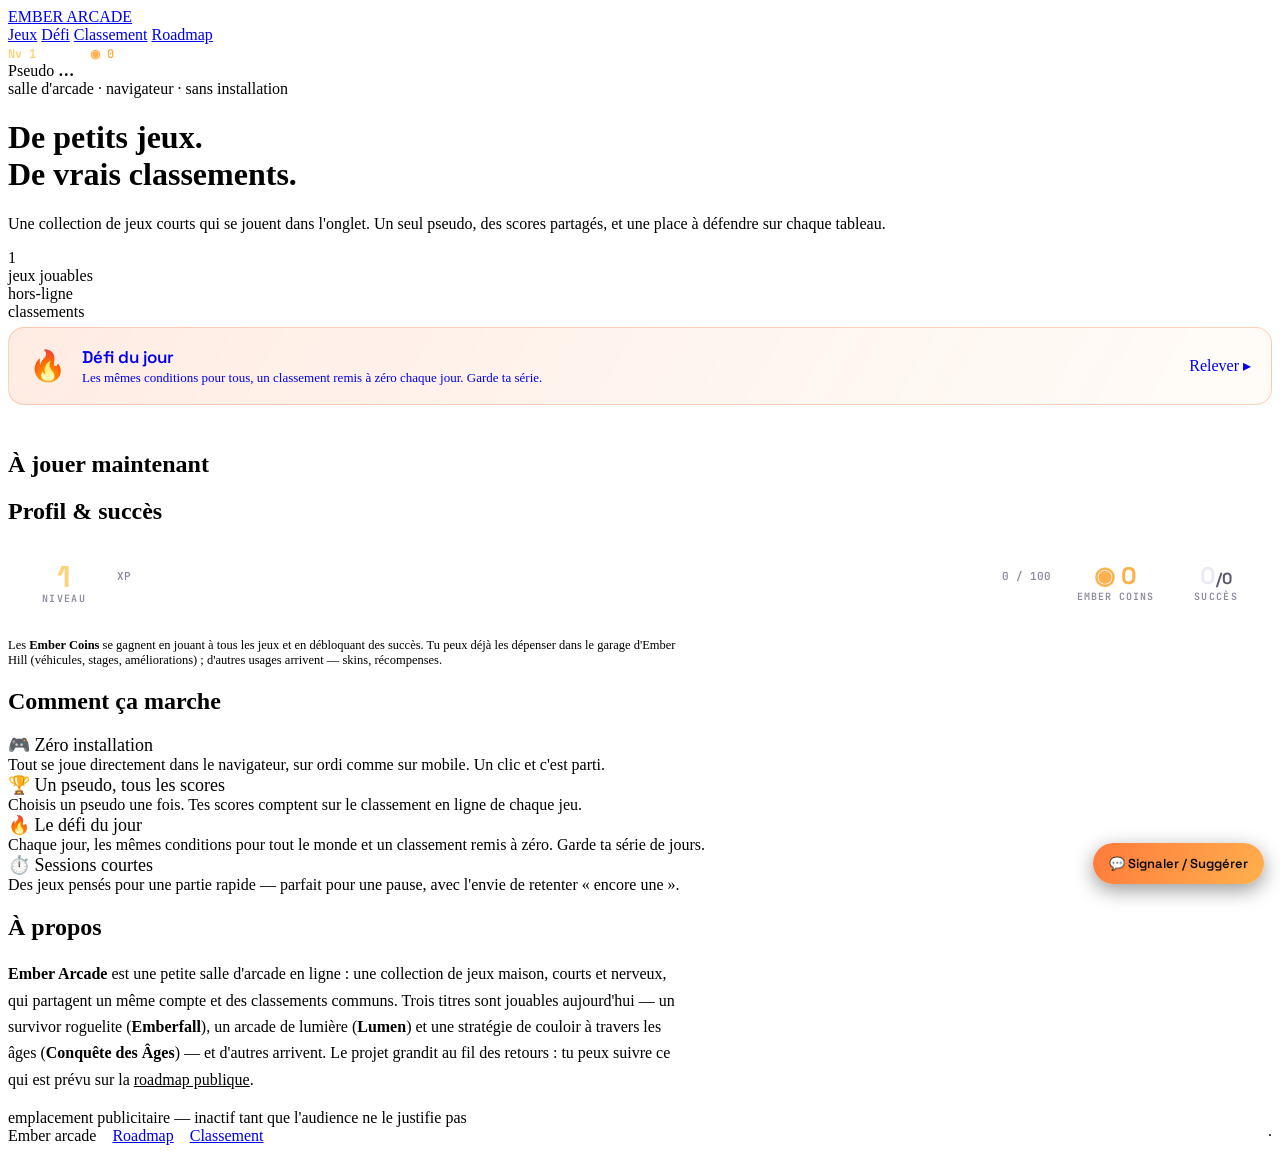
==== public/index.html @ f9b63735 "Optimisations : factorisation SDK, perf livraison, dedup, consolidation SQL Réutilisation (dedup) - " ====
<!DOCTYPE html>
<html lang="fr">
<head>
<meta charset="utf-8">
<meta name="viewport" content="width=device-width, initial-scale=1">
<title>Ember Arcade — petits jeux, gros scores</title>
<link rel="preconnect" href="https://fonts.googleapis.com">
<link rel="preconnect" href="https://fonts.gstatic.com" crossorigin>
<link href="https://fonts.googleapis.com/css2?family=Space+Grotesk:wght@500;600;700&family=Inter:wght@400;500&family=JetBrains+Mono:wght@400;500&display=swap" rel="stylesheet">
<link rel="stylesheet" href="/styles.css">
</head>
<body>
<nav class="nav"><div class="wrap row">
  <a class="brand" href="/"><span class="dot"></span><span id="brand">EMBER ARCADE</span></a>
  <div class="navlinks">
    <a href="/" class="on">Jeux</a>
    <a href="/daily.html">Défi</a>
    <a href="/leaderboard.html">Classement</a>
    <a href="/roadmap.html">Roadmap</a>
  </div>
  <a class="chip" href="#profil" id="profilChip" title="Ton profil & tes succès" style="text-decoration:none">
    <span style="font:700 12px 'JetBrains Mono',monospace;color:#ffd27a">Nv&nbsp;<b id="navLvl">1</b></span>
    <span style="width:46px;height:6px;border-radius:3px;background:rgba(255,255,255,.13);overflow:hidden;display:inline-block"><span id="navXp" style="display:block;height:100%;width:0;background:linear-gradient(90deg,#9fe8ff,#7ad7ff)"></span></span>
    <span style="font:700 12px 'JetBrains Mono',monospace;color:#ffb04d">◉&nbsp;<b id="navCoins">0</b></span>
  </a>
  <div class="chip" id="userChip" title="Changer de pseudo">
    <span class="av"></span><span>Pseudo</span> <b id="uname">…</b>
  </div>
</div></nav>

<header class="hero"><div class="scan"></div><div class="wrap">
  <div class="eyebrow">salle d'arcade · navigateur · sans installation</div>
  <h1>De petits jeux.<br>De <span class="em">vrais</span> classements.</h1>
  <p>Une collection de jeux courts qui se jouent dans l'onglet. Un seul pseudo, des scores partagés, et une place à défendre sur chaque tableau.</p>
  <div class="stats">
    <div class="s"><div class="n mono" id="stGames">1</div><div class="l">jeux jouables</div></div>
    <div class="s"><div class="n mono" id="stStatus">hors-ligne</div><div class="l">classements</div></div>
  </div>
</div></header>

<main class="wrap">
  <a href="/daily.html" style="display:flex;align-items:center;gap:16px;text-decoration:none;margin:6px 0 8px;
     background:linear-gradient(120deg,rgba(255,122,60,.14),rgba(255,176,77,.04));border:1px solid rgba(255,122,60,.32);
     border-radius:16px;padding:18px 20px">
    <span style="font-size:30px">🔥</span>
    <span style="flex:1">
      <span style="display:block;font-family:'Space Grotesk',sans-serif;font-weight:600;font-size:17px;color:var(--text)">Défi du jour</span>
      <span style="color:var(--muted);font-size:13px">Les mêmes conditions pour tous, un classement remis à zéro chaque jour. Garde ta série.</span>
    </span>
    <span class="play">Relever ▸</span>
  </a>

  <section class="sec" style="padding-top:18px">
    <div class="sechead"><h2>À jouer maintenant</h2><span class="c" id="gcount"></span><span class="line"></span></div>
    <div class="grid" id="grid"></div>
  </section>

  <section class="sec" id="profil">
    <div class="sechead"><h2>Profil &amp; succès</h2><span class="line"></span></div>
    <div style="display:flex;gap:16px;flex-wrap:wrap;align-items:center;background:rgba(255,255,255,.03);border:1px solid rgba(255,255,255,.08);border-radius:16px;padding:16px 18px;margin-bottom:16px">
      <div style="text-align:center;min-width:74px">
        <div style="font:700 30px 'Space Grotesk',sans-serif;color:#ffd27a;line-height:1" id="pLvl">1</div>
        <div style="font:600 10px 'JetBrains Mono',monospace;letter-spacing:.14em;color:#8d8aa0;text-transform:uppercase">Niveau</div>
      </div>
      <div style="flex:1;min-width:200px">
        <div style="display:flex;justify-content:space-between;font:600 11px 'JetBrains Mono',monospace;color:#8d8aa0;margin-bottom:5px"><span>XP</span><span id="pXp">0 / 100</span></div>
        <div style="height:9px;border-radius:5px;background:rgba(255,255,255,.1);overflow:hidden"><span id="pXpBar" style="display:block;height:100%;width:0;background:linear-gradient(90deg,#9fe8ff,#7ad7ff);transition:width .5s"></span></div>
      </div>
      <div style="text-align:center;min-width:96px">
        <div style="font:700 24px 'Space Grotesk',sans-serif;color:#ffb04d;line-height:1.1">◉&nbsp;<span id="pCoins">0</span></div>
        <div style="font:600 10px 'JetBrains Mono',monospace;letter-spacing:.1em;color:#8d8aa0;text-transform:uppercase">Ember Coins</div>
      </div>
      <div style="text-align:center;min-width:74px">
        <div style="font:700 24px 'Space Grotesk',sans-serif;color:#ece9f5;line-height:1.1"><span id="pAch">0</span><span style="color:#5b5870;font-size:16px">/<span id="pAchTot">0</span></span></div>
        <div style="font:600 10px 'JetBrains Mono',monospace;letter-spacing:.14em;color:#8d8aa0;text-transform:uppercase">Succès</div>
      </div>
    </div>
    <div class="grid" id="achGrid" style="grid-template-columns:repeat(auto-fit,minmax(230px,1fr))"></div>
    <p style="color:var(--muted);font-size:12.5px;margin-top:14px;max-width:680px">Les <b style="color:var(--text)">Ember Coins</b> se gagnent en jouant à tous les jeux et en débloquant des succès. Tu peux déjà les dépenser dans le garage d'Ember Hill (véhicules, stages, améliorations) ; d'autres usages arrivent — skins, récompenses.</p>
  </section>

  <section class="sec">
    <div class="sechead"><h2>Comment ça marche</h2><span class="line"></span></div>
    <div class="grid" style="grid-template-columns:repeat(auto-fit,minmax(220px,1fr))">
      <div class="cart"><div class="body"><div class="ttl" style="font-size:18px">🎮 Zéro installation</div>
        <div class="tag">Tout se joue directement dans le navigateur, sur ordi comme sur mobile. Un clic et c'est parti.</div></div></div>
      <div class="cart"><div class="body"><div class="ttl" style="font-size:18px">🏆 Un pseudo, tous les scores</div>
        <div class="tag">Choisis un pseudo une fois. Tes scores comptent sur le classement en ligne de chaque jeu.</div></div></div>
      <div class="cart"><div class="body"><div class="ttl" style="font-size:18px">🔥 Le défi du jour</div>
        <div class="tag">Chaque jour, les mêmes conditions pour tout le monde et un classement remis à zéro. Garde ta série de jours.</div></div></div>
      <div class="cart"><div class="body"><div class="ttl" style="font-size:18px">⏱️ Sessions courtes</div>
        <div class="tag">Des jeux pensés pour une partie rapide — parfait pour une pause, avec l'envie de retenter « encore une ».</div></div></div>
    </div>
  </section>

  <section class="sec">
    <div class="sechead"><h2>À propos</h2><span class="line"></span></div>
    <p style="color:var(--muted);max-width:680px;line-height:1.65">
      <b style="color:var(--text)">Ember Arcade</b> est une petite salle d'arcade en ligne : une collection de jeux maison, courts et nerveux, qui partagent un même compte et des classements communs. Trois titres sont jouables aujourd'hui — un survivor roguelite (<b style="color:var(--text)">Emberfall</b>), un arcade de lumière (<b style="color:var(--text)">Lumen</b>) et une stratégie de couloir à travers les âges (<b style="color:var(--text)">Conquête des Âges</b>) — et d'autres arrivent. Le projet grandit au fil des retours : tu peux suivre ce qui est prévu sur la <a href="/roadmap.html" style="color:var(--ember)">roadmap publique</a>.
    </p>
  </section>

  <div class="adslot">emplacement publicitaire — inactif tant que l'audience ne le justifie pas</div>
</main>

<footer class="foot"><div class="wrap" style="display:flex;gap:16px;flex-wrap:wrap;width:100%">
  <span id="footName">Ember Arcade</span>
  <a href="/roadmap.html">Roadmap</a>
  <a href="/leaderboard.html">Classement</a>
  <span style="margin-left:auto" id="netState" class="mono">·</span>
</div></footer>

<script src="/config.js"></script>
<script src="/sdk.js"></script>
<script>
// Catalogue de repli (fonctionne même hors-ligne / sans Supabase).
const FALLBACK_GAMES = [
  { id:'emberfall', title:'Emberfall', tagline:'Tiens face à la nuit. Survivor roguelite.', enabled:true, sort:0 },
  { id:'lumen', title:'Lumen', tagline:'Guide la lumière, enchaîne les braises. Arcade nerveux.', enabled:true, sort:1 },
  { id:'ageofwar', title:'Conquête des Âges', tagline:'De la préhistoire au futur. Stratégie de couloir.', enabled:true, sort:2 },
  { id:'emberhill', title:'Ember Hill', tagline:'Grimpe sans fin, garde l\'équilibre, ne tombe pas en panne.', enabled:true, sort:3 }
];
const SOON = [];

// Infos d'affichage par jeu (genre + description + format), utilisées par les fiches.
const GAME_INFO = {
  emberfall:{ genre:'Survivor roguelite', meta:'Action · Solo · parties ~5–15 min', life:'~3–4 h pour tout débloquer',
    desc:'Survis à des vagues d\'ennemis de plus en plus denses. Ramasse l\'XP, choisis tes armes et leurs évolutions, et va le plus loin possible avant d\'être submergé.' },
  lumen:{ genre:'Arcade de réflexes', meta:'Nerveux · Solo · parties ~1–3 min', life:'~1–2 h pour tout débloquer',
    desc:'Un serpent de lumière à faire grandir sans se mordre. Récupère les braises, enchaîne les combos et explose ton score.' },
  ageofwar:{ genre:'Stratégie de couloir', meta:'Stratégie · Solo · campagne + endless', life:'~2–3 h pour tout débloquer',
    desc:'Mène ton armée à travers cinq ères, de la préhistoire au futur. Produis des unités, pose des tourelles, évolue d\'ère, déclenche ton pouvoir spécial et détruis la base adverse.' },
  emberhill:{ genre:'Conduite physique', meta:'Réflexes · Solo · distance sans fin', life:'~2–3 h pour tout débloquer',
    desc:'Pilote ta braise sur des collines générées sans fin. Dose le gaz et le frein, garde l\'équilibre dans les sauts, ramasse le carburant et va le plus loin possible sans te retourner.' },
};

const brandName = (window.GAMEPORTAL_CONFIG&&GAMEPORTAL_CONFIG.PORTAL_NAME)||'EMBER ARCADE';
document.getElementById('brand').textContent = brandName;
document.getElementById('footName').textContent = brandName.charAt(0)+brandName.slice(1).toLowerCase();

function fmtTime(s){ s=Math.floor(s||0); const m=Math.floor(s/60); return m+':'+String(s%60).padStart(2,'0'); }

function cartHTML(g){
  const info = GAME_INFO[g.id] || {};
  const genre = info.genre || 'Jeu';
  if(g.soon){
    return `<article class="cart soon"><div class="label"><span class="notch"></span>${genre}<span class="st">bientôt</span></div>
      <div class="body"><div class="ttl">${g.title}</div><div class="tag">${info.desc||g.tagline}</div>
      <div class="foot"><button class="play" disabled>Verrouillé</button></div></div></article>`;
  }
  const best = +(localStorage.getItem('gp:'+g.id+':best')||0);
  const bestTxt = best ? `record local <b>${g.id==='emberfall'?fmtTime(best):best}</b>` : 'pas encore joué';
  const meta = info.meta ? `<div class="tag" style="opacity:.7;font-size:12px;margin-top:6px">${info.meta}</div>` : '';
  const life = info.life ? `<div class="tag" style="font-size:11.5px;margin-top:4px;color:#9fe8ff;opacity:.85">⏱ Durée de vie : ${info.life}</div>` : '';
  return `<article class="cart"><div class="label"><span class="notch"></span>${genre}<span class="st">prêt</span></div>
    <div class="body"><div class="ttl">${g.title}</div><div class="tag">${info.desc||g.tagline}</div>${meta}${life}
    <div class="foot"><span class="best">${bestTxt}</span>
    <a class="play" href="/games/${g.id}/index.html">Jouer ▸</a></div></div></article>`;
}

const GAMEN = { emberfall:'Emberfall', lumen:'Lumen', ageofwar:'Conquête', emberhill:'Ember Hill' };
const esc = GamePortal.esc;  // échappement HTML partagé (défini dans le SDK)
function renderProfile(){
  const lv = GamePortal.getLevel(), coins = GamePortal.getCoins(), ach = GamePortal.getAchievements();
  const got = ach.filter(a=>a.unlocked).length, set=(id,v)=>{const e=document.getElementById(id);if(e)e.textContent=v;};
  set('navLvl',lv.level); set('navCoins',coins); set('pLvl',lv.level); set('pCoins',coins);
  set('pXp', lv.into+' / '+lv.need); set('pAch',got); set('pAchTot',ach.length);
  const nx=document.getElementById('navXp'); if(nx) nx.style.width=Math.round(lv.pct*100)+'%';
  const px=document.getElementById('pXpBar'); if(px) px.style.width=Math.round(lv.pct*100)+'%';
  const grid=document.getElementById('achGrid');
  if(grid) grid.innerHTML = ach.map(a=>`<div class="cart" style="opacity:${a.unlocked?1:.5}"><div class="body">
    <div class="ttl" style="font-size:15px;display:flex;align-items:center;gap:8px"><span>${a.unlocked?'🏆':'🔒'}</span><span>${esc(a.name)}</span></div>
    <div class="tag">${esc(a.desc)}</div>
    <div style="margin-top:8px;font:700 12px 'JetBrains Mono',monospace;color:${a.unlocked?'#ffb04d':'#5b5870'}">◉ ${a.coin}<span style="color:#8d8aa0;font-size:10px;text-transform:uppercase;margin-left:8px">${esc(GAMEN[a.game]||a.game)}</span></div>
  </div></div>`).join('');
}
window.addEventListener('gp:wallet', renderProfile);

async function boot(){
  await GamePortal.init({ gameId:'portal' });
  document.getElementById('uname').textContent = GamePortal.getUsername();
  renderProfile();
  const online = GamePortal.online;
  document.getElementById('stStatus').textContent = online ? 'en ligne' : 'hors-ligne';
  document.getElementById('netState').textContent = online ? 'connecté à Supabase' : 'mode hors-ligne (scores locaux)';

  let games = await GamePortal.getGames();
  if(!games || !games.length) games = FALLBACK_GAMES;
  const all = games.concat(SOON);
  document.getElementById('grid').innerHTML = all.map(cartHTML).join('');
  document.getElementById('stGames').textContent = games.length;
  document.getElementById('gcount').textContent = games.length+' titre'+(games.length>1?'s':'');
}

document.getElementById('userChip').addEventListener('click', async ()=>{
  const res = await GamePortal.promptUsername();
  if(res) document.getElementById('uname').textContent = GamePortal.getUsername();
});

boot();
</script>
<!-- Signaler / Suggérer -->
<button id="fbBtn" title="Signaler un bug ou proposer une idée" style="position:fixed;right:16px;bottom:16px;z-index:60;border:none;border-radius:999px;padding:12px 16px;font:600 13px 'Space Grotesk',sans-serif;color:#0c0a08;background:linear-gradient(120deg,#ff7a3c,#ffb04d);box-shadow:0 6px 20px rgba(0,0,0,.4);cursor:pointer">💬 Signaler / Suggérer</button>
<div id="fbModal" style="display:none;position:fixed;inset:0;z-index:61;background:rgba(6,6,12,.7);backdrop-filter:blur(5px);align-items:center;justify-content:center">
  <div style="background:#12101a;border:1px solid rgba(255,255,255,.12);border-radius:16px;padding:22px;max-width:440px;width:92%">
    <div style="font:700 18px 'Space Grotesk',sans-serif;color:#fff;margin-bottom:4px">Ton retour</div>
    <div style="font:400 13px 'Space Grotesk',sans-serif;color:#8d8aa0;margin-bottom:14px">Un bug, une idée d'amélioration ou de jeu ? Dis-moi tout.</div>
    <div style="display:flex;gap:14px;margin-bottom:10px">
      <label style="font:600 12px 'JetBrains Mono',monospace;color:#bfb9d6"><input type="radio" name="fbtype" value="Bug" checked> Bug</label>
      <label style="font:600 12px 'JetBrains Mono',monospace;color:#bfb9d6"><input type="radio" name="fbtype" value="Idée"> Idée / amélioration</label>
    </div>
    <textarea id="fbText" rows="5" placeholder="Décris ici…" style="width:100%;background:#0a0a12;border:1px solid rgba(255,255,255,.14);border-radius:10px;color:#ece9f5;padding:10px;font:400 14px 'Space Grotesk',sans-serif;resize:vertical"></textarea>
    <div style="display:flex;gap:8px;margin-top:14px;justify-content:flex-end">
      <button id="fbCancel" style="background:transparent;border:1px solid rgba(255,255,255,.18);color:#bfb9d6;border-radius:10px;padding:10px 16px;font:600 13px 'Space Grotesk',sans-serif;cursor:pointer">Annuler</button>
      <button id="fbSend" style="background:linear-gradient(120deg,#ff7a3c,#ffb04d);border:none;color:#0c0a08;border-radius:10px;padding:10px 18px;font:600 13px 'Space Grotesk',sans-serif;cursor:pointer">Envoyer</button>
    </div>
  </div>
</div>
<script>
(function(){
  /* ⬇️ Adresse e-mail qui reçoit les retours (remplace-la par une adresse dédiée si tu veux) : */
  const FEEDBACK_EMAIL = 'axeljeanmichel6@gmail.com';
  const btn=document.getElementById('fbBtn'), modal=document.getElementById('fbModal'), txt=document.getElementById('fbText');
  btn.onclick=()=>{modal.style.display='flex';txt.focus();};
  document.getElementById('fbCancel').onclick=()=>{modal.style.display='none';};
  modal.onclick=e=>{if(e.target===modal)modal.style.display='none';};
  document.getElementById('fbSend').onclick=()=>{
    const type=document.querySelector('input[name=fbtype]:checked').value;
    const body=encodeURIComponent((txt.value||'')+'\n\n— envoyé depuis '+location.href);
    location.href='mailto:'+FEEDBACK_EMAIL+'?subject='+encodeURIComponent('[Ember Arcade] '+type)+'&body='+body;
    modal.style.display='none'; txt.value='';
  };
})();
</script>
</body>
</html>
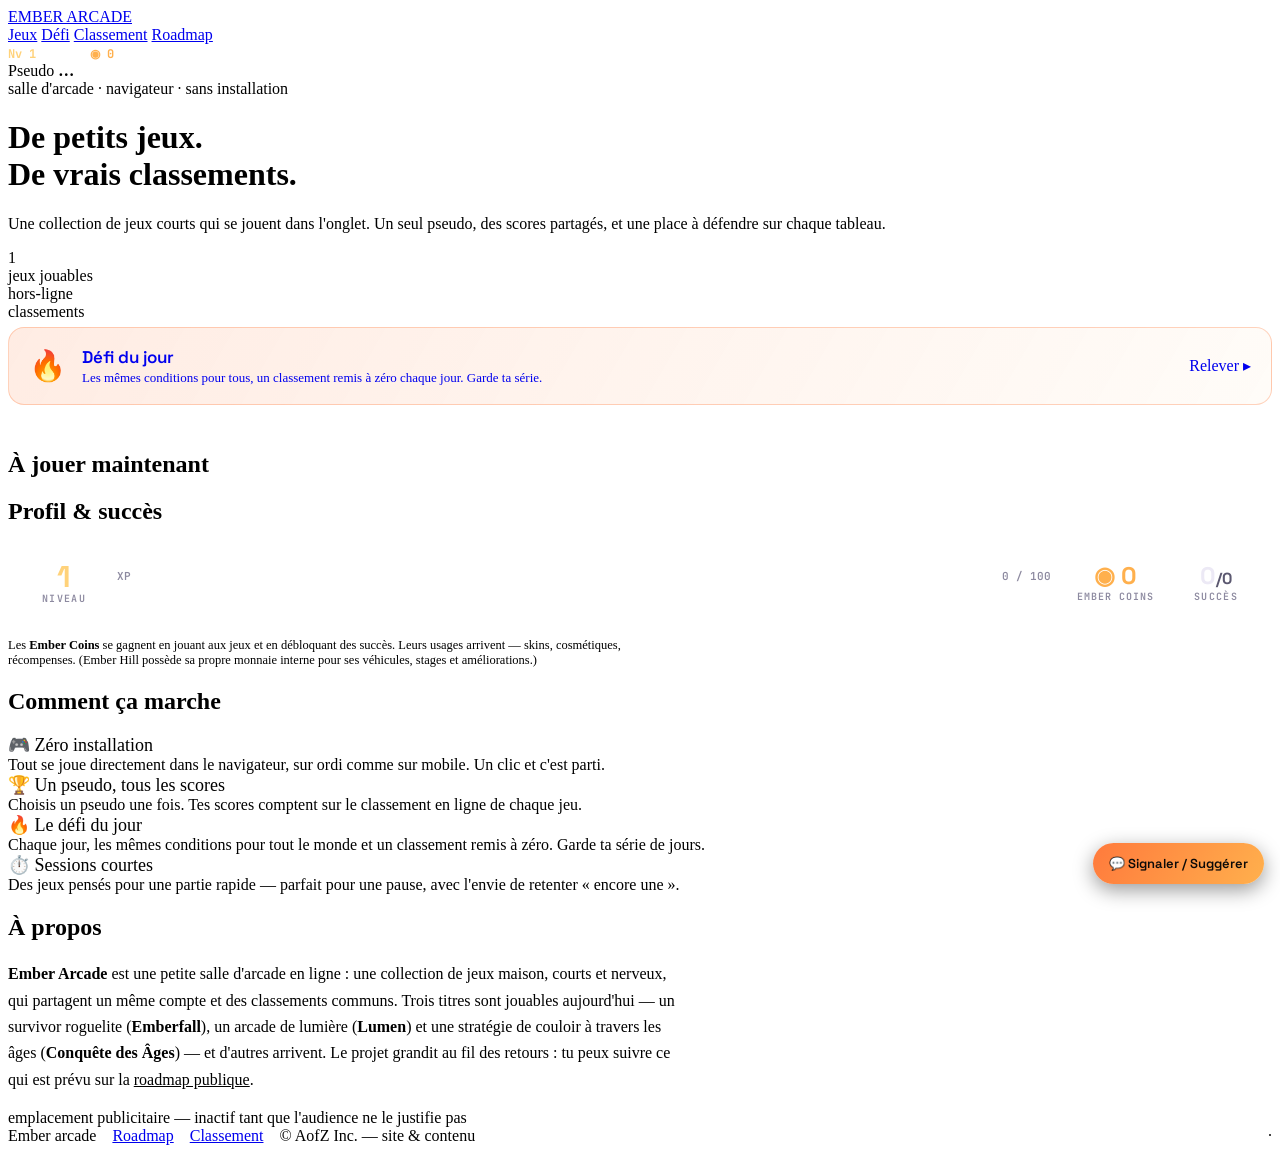
==== commit 00847dfc: "Lot de corrections : site (textes, AofZ), Ember Hill (monnaie/physique/reset), ageofwar, etc. Site -" ====
--- a/public/index.html
+++ b/public/index.html
@@ -76,7 +76,7 @@
       </div>
     </div>
     <div class="grid" id="achGrid" style="grid-template-columns:repeat(auto-fit,minmax(230px,1fr))"></div>
-    <p style="color:var(--muted);font-size:12.5px;margin-top:14px;max-width:680px">Les <b style="color:var(--text)">Ember Coins</b> se gagnent en jouant à tous les jeux et en débloquant des succès. Tu peux déjà les dépenser dans le garage d'Ember Hill (véhicules, stages, améliorations) ; d'autres usages arrivent — skins, récompenses.</p>
+    <p style="color:var(--muted);font-size:12.5px;margin-top:14px;max-width:680px">Les <b style="color:var(--text)">Ember Coins</b> se gagnent en jouant aux jeux et en débloquant des succès. Leurs usages arrivent — skins, cosmétiques, récompenses. <span style="color:var(--faint)">(Ember Hill possède sa propre monnaie interne pour ses véhicules, stages et améliorations.)</span></p>
   </section>
 
   <section class="sec">
@@ -103,10 +103,11 @@
   <div class="adslot">emplacement publicitaire — inactif tant que l'audience ne le justifie pas</div>
 </main>
 
-<footer class="foot"><div class="wrap" style="display:flex;gap:16px;flex-wrap:wrap;width:100%">
+<footer class="foot"><div class="wrap" style="display:flex;gap:16px;flex-wrap:wrap;align-items:center;width:100%">
   <span id="footName">Ember Arcade</span>
   <a href="/roadmap.html">Roadmap</a>
   <a href="/leaderboard.html">Classement</a>
+  <span class="mono" style="color:var(--faint)">© AofZ Inc. — site &amp; contenu</span>
   <span style="margin-left:auto" id="netState" class="mono">·</span>
 </div></footer>
 
@@ -149,7 +150,9 @@
       <div class="foot"><button class="play" disabled>Verrouillé</button></div></div></article>`;
   }
   const best = +(localStorage.getItem('gp:'+g.id+':best')||0);
-  const bestTxt = best ? `record local <b>${g.id==='emberfall'?fmtTime(best):best}</b>` : 'pas encore joué';
+  const UNIT = { lumen:'pts', ageofwar:'pts', emberhill:'m' };
+  const bestStr = g.id==='emberfall' ? fmtTime(best) : best+' '+(UNIT[g.id]||'pts');
+  const bestTxt = best ? `record local <b>${bestStr}</b>` : 'pas encore joué';
   const meta = info.meta ? `<div class="tag" style="opacity:.7;font-size:12px;margin-top:6px">${info.meta}</div>` : '';
   const life = info.life ? `<div class="tag" style="font-size:11.5px;margin-top:4px;color:#9fe8ff;opacity:.85">⏱ Durée de vie : ${info.life}</div>` : '';
   return `<article class="cart"><div class="label"><span class="notch"></span>${genre}<span class="st">prêt</span></div>
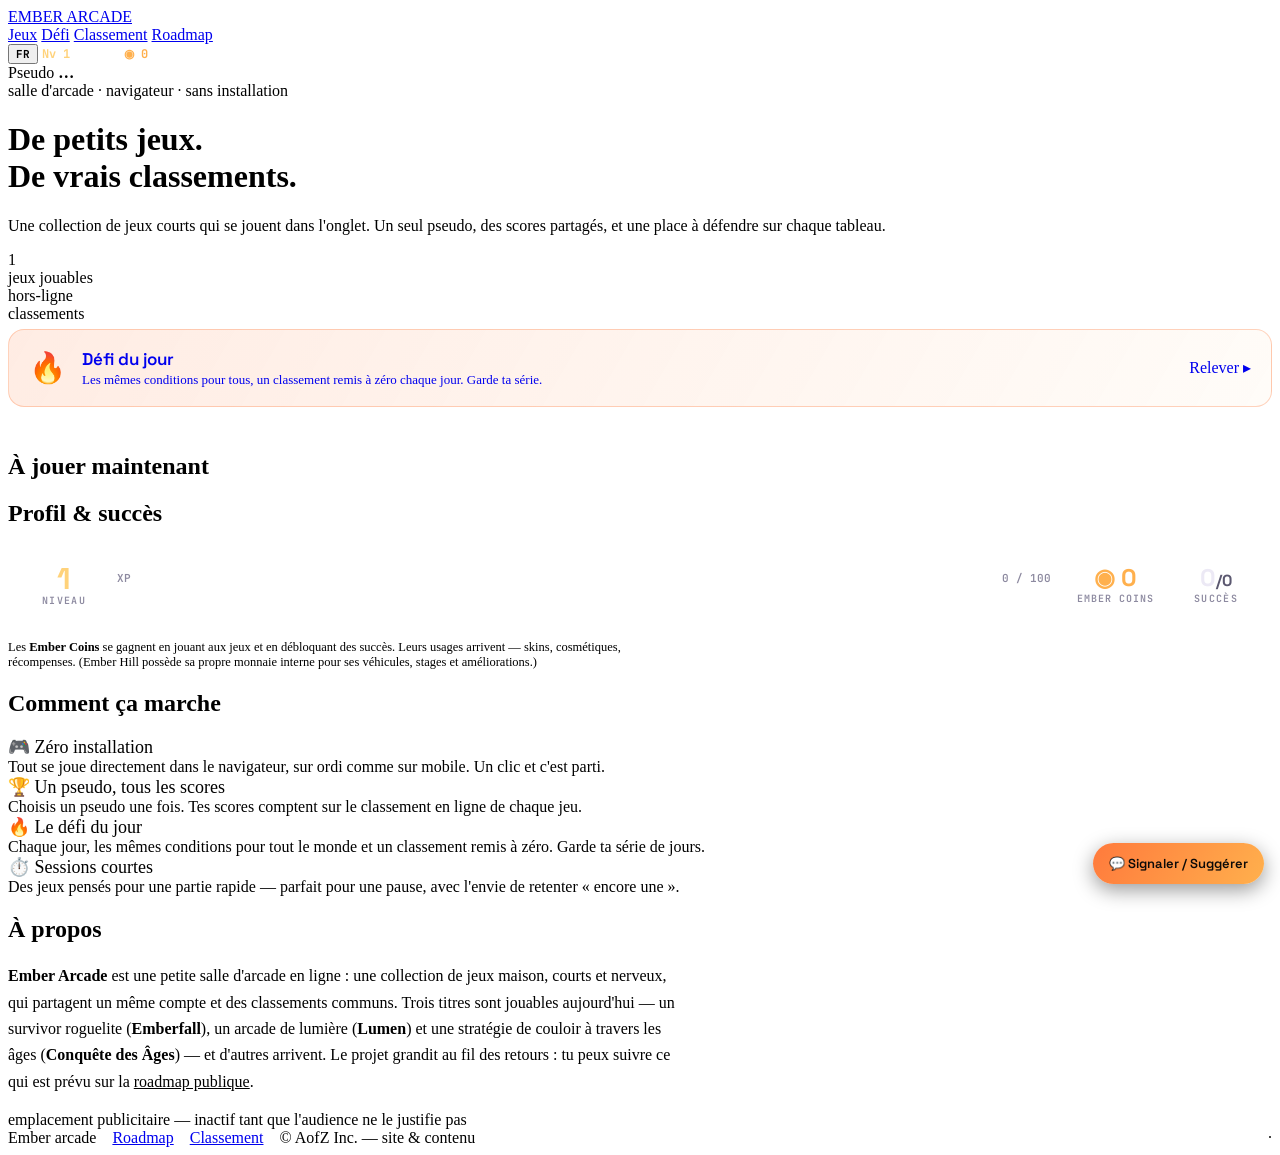
==== commit cd3b3164: "i18n FR/EN — fondation + sélecteur de langue (phase 1) - SDK : système i18n. Langue persistée (gp:la" ====
--- a/public/index.html
+++ b/public/index.html
@@ -13,11 +13,12 @@
 <nav class="nav"><div class="wrap row">
   <a class="brand" href="/"><span class="dot"></span><span id="brand">EMBER ARCADE</span></a>
   <div class="navlinks">
-    <a href="/" class="on">Jeux</a>
-    <a href="/daily.html">Défi</a>
-    <a href="/leaderboard.html">Classement</a>
-    <a href="/roadmap.html">Roadmap</a>
-  </div>
+    <a href="/" class="on" data-i18n-en="Games">Jeux</a>
+    <a href="/daily.html" data-i18n-en="Daily">Défi</a>
+    <a href="/leaderboard.html" data-i18n-en="Leaderboard">Classement</a>
+    <a href="/roadmap.html" data-i18n-en="Roadmap">Roadmap</a>
+  </div>
+  <button class="chip" id="langChip" title="Langue / Language" style="cursor:pointer;font:700 11px 'JetBrains Mono',monospace">FR</button>
   <a class="chip" href="#profil" id="profilChip" title="Ton profil & tes succès" style="text-decoration:none">
     <span style="font:700 12px 'JetBrains Mono',monospace;color:#ffd27a">Nv&nbsp;<b id="navLvl">1</b></span>
     <span style="width:46px;height:6px;border-radius:3px;background:rgba(255,255,255,.13);overflow:hidden;display:inline-block"><span id="navXp" style="display:block;height:100%;width:0;background:linear-gradient(90deg,#9fe8ff,#7ad7ff)"></span></span>
@@ -29,12 +30,12 @@
 </div></nav>
 
 <header class="hero"><div class="scan"></div><div class="wrap">
-  <div class="eyebrow">salle d'arcade · navigateur · sans installation</div>
-  <h1>De petits jeux.<br>De <span class="em">vrais</span> classements.</h1>
-  <p>Une collection de jeux courts qui se jouent dans l'onglet. Un seul pseudo, des scores partagés, et une place à défendre sur chaque tableau.</p>
+  <div class="eyebrow" data-i18n-en="arcade · browser · no install">salle d'arcade · navigateur · sans installation</div>
+  <h1 data-i18n-en-html="Small games.<br>Real <span class=&quot;em&quot;>leaderboards</span>.">De petits jeux.<br>De <span class="em">vrais</span> classements.</h1>
+  <p data-i18n-en="A collection of short games you play right in the tab. One name, shared scores, and a spot to defend on every board.">Une collection de jeux courts qui se jouent dans l'onglet. Un seul pseudo, des scores partagés, et une place à défendre sur chaque tableau.</p>
   <div class="stats">
-    <div class="s"><div class="n mono" id="stGames">1</div><div class="l">jeux jouables</div></div>
-    <div class="s"><div class="n mono" id="stStatus">hors-ligne</div><div class="l">classements</div></div>
+    <div class="s"><div class="n mono" id="stGames">1</div><div class="l" data-i18n-en="playable games">jeux jouables</div></div>
+    <div class="s"><div class="n mono" id="stStatus">hors-ligne</div><div class="l" data-i18n-en="leaderboards">classements</div></div>
   </div>
 </div></header>
 
@@ -119,7 +120,8 @@
   { id:'emberfall', title:'Emberfall', tagline:'Tiens face à la nuit. Survivor roguelite.', enabled:true, sort:0 },
   { id:'lumen', title:'Lumen', tagline:'Guide la lumière, enchaîne les braises. Arcade nerveux.', enabled:true, sort:1 },
   { id:'ageofwar', title:'Conquête des Âges', tagline:'De la préhistoire au futur. Stratégie de couloir.', enabled:true, sort:2 },
-  { id:'emberhill', title:'Ember Hill', tagline:'Grimpe sans fin, garde l\'équilibre, ne tombe pas en panne.', enabled:true, sort:3 }
+  { id:'emberhill', title:'Ember Hill', tagline:'Grimpe sans fin, garde l\'équilibre, ne tombe pas en panne.', enabled:true, sort:3 },
+  { id:'prismbreak', title:'Prismbreak', tagline:'Casse-briques néon : balles multiples, power-ups, combos.', enabled:true, sort:4 }
 ];
 const SOON = [];
 
@@ -133,6 +135,8 @@
     desc:'Mène ton armée à travers cinq ères, de la préhistoire au futur. Produis des unités, pose des tourelles, évolue d\'ère, déclenche ton pouvoir spécial et détruis la base adverse.' },
   emberhill:{ genre:'Conduite physique', meta:'Réflexes · Solo · distance sans fin', life:'~2–3 h pour tout débloquer',
     desc:'Pilote ta braise sur des collines générées sans fin. Dose le gaz et le frein, garde l\'équilibre dans les sauts, ramasse le carburant et va le plus loin possible sans te retourner.' },
+  prismbreak:{ genre:'Casse-briques', meta:'Arcade · Solo · parties ~3–6 min', life:'~1–2 h pour tout maîtriser',
+    desc:'Brise tous les prismes avec ta balle. Enchaîne sans rattraper la balle pour faire monter le combo, ramasse les power-ups (multiballe, laser, perçant…) et grimpe les niveaux.' },
 };
 
 const brandName = (window.GAMEPORTAL_CONFIG&&GAMEPORTAL_CONFIG.PORTAL_NAME)||'EMBER ARCADE';
@@ -150,7 +154,7 @@
       <div class="foot"><button class="play" disabled>Verrouillé</button></div></div></article>`;
   }
   const best = +(localStorage.getItem('gp:'+g.id+':best')||0);
-  const UNIT = { lumen:'pts', ageofwar:'pts', emberhill:'m' };
+  const UNIT = { lumen:'pts', ageofwar:'pts', emberhill:'m', prismbreak:'pts' };
   const bestStr = g.id==='emberfall' ? fmtTime(best) : best+' '+(UNIT[g.id]||'pts');
   const bestTxt = best ? `record local <b>${bestStr}</b>` : 'pas encore joué';
   const meta = info.meta ? `<div class="tag" style="opacity:.7;font-size:12px;margin-top:6px">${info.meta}</div>` : '';
@@ -161,7 +165,7 @@
     <a class="play" href="/games/${g.id}/index.html">Jouer ▸</a></div></div></article>`;
 }
 
-const GAMEN = { emberfall:'Emberfall', lumen:'Lumen', ageofwar:'Conquête', emberhill:'Ember Hill' };
+const GAMEN = { emberfall:'Emberfall', lumen:'Lumen', ageofwar:'Conquête', emberhill:'Ember Hill', prismbreak:'Prismbreak' };
 const esc = GamePortal.esc;  // échappement HTML partagé (défini dans le SDK)
 function renderProfile(){
   const lv = GamePortal.getLevel(), coins = GamePortal.getCoins(), ach = GamePortal.getAchievements();
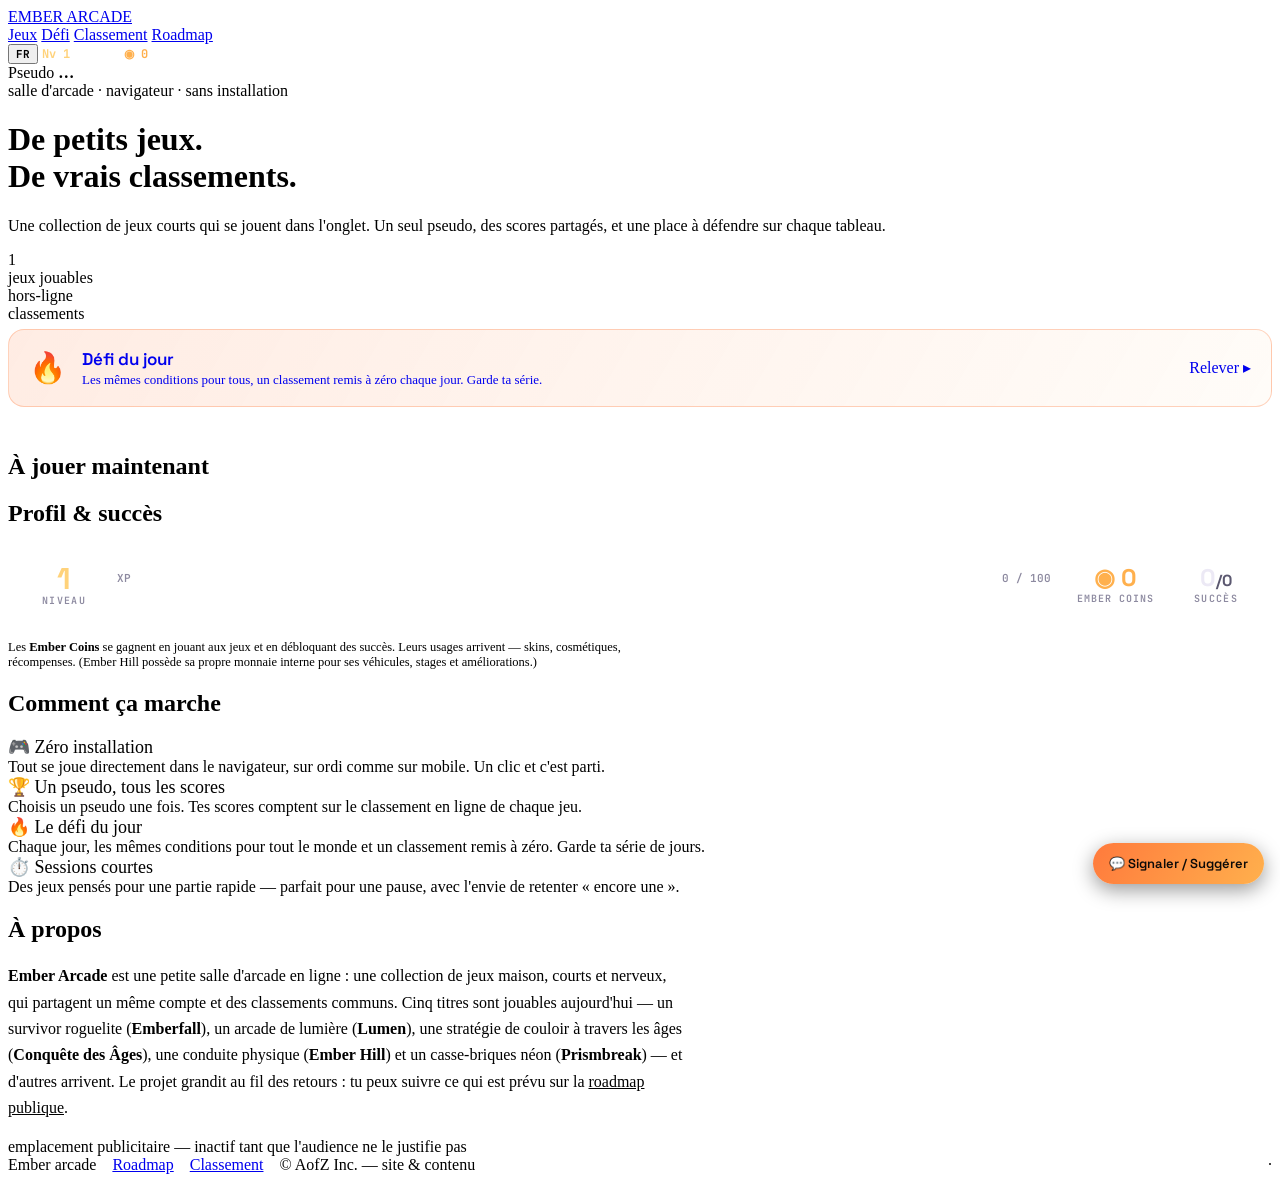
==== commit 13163a84: "Favicon + traduction de l'accueil (i18n phase 2) Favicon - Logo (image/favicon.png) copié en public/" ====
--- a/public/index.html
+++ b/public/index.html
@@ -2,6 +2,8 @@
 <html lang="fr">
 <head>
 <meta charset="utf-8">
+<link rel="icon" type="image/png" href="/favicon.png">
+<link rel="apple-touch-icon" href="/favicon.png">
 <meta name="viewport" content="width=device-width, initial-scale=1">
 <title>Ember Arcade — petits jeux, gros scores</title>
 <link rel="preconnect" href="https://fonts.googleapis.com">
@@ -25,7 +27,7 @@
     <span style="font:700 12px 'JetBrains Mono',monospace;color:#ffb04d">◉&nbsp;<b id="navCoins">0</b></span>
   </a>
   <div class="chip" id="userChip" title="Changer de pseudo">
-    <span class="av"></span><span>Pseudo</span> <b id="uname">…</b>
+    <span class="av"></span><span data-i18n-en="Name">Pseudo</span> <b id="uname">…</b>
   </div>
 </div></nav>
 
@@ -45,23 +47,23 @@
      border-radius:16px;padding:18px 20px">
     <span style="font-size:30px">🔥</span>
     <span style="flex:1">
-      <span style="display:block;font-family:'Space Grotesk',sans-serif;font-weight:600;font-size:17px;color:var(--text)">Défi du jour</span>
-      <span style="color:var(--muted);font-size:13px">Les mêmes conditions pour tous, un classement remis à zéro chaque jour. Garde ta série.</span>
+      <span style="display:block;font-family:'Space Grotesk',sans-serif;font-weight:600;font-size:17px;color:var(--text)" data-i18n-en="Daily challenge">Défi du jour</span>
+      <span style="color:var(--muted);font-size:13px" data-i18n-en="Same conditions for everyone, a leaderboard reset every day. Keep your streak.">Les mêmes conditions pour tous, un classement remis à zéro chaque jour. Garde ta série.</span>
     </span>
-    <span class="play">Relever ▸</span>
+    <span class="play" data-i18n-en="Take it ▸">Relever ▸</span>
   </a>
 
   <section class="sec" style="padding-top:18px">
-    <div class="sechead"><h2>À jouer maintenant</h2><span class="c" id="gcount"></span><span class="line"></span></div>
+    <div class="sechead"><h2 data-i18n-en="Play now">À jouer maintenant</h2><span class="c" id="gcount"></span><span class="line"></span></div>
     <div class="grid" id="grid"></div>
   </section>
 
   <section class="sec" id="profil">
-    <div class="sechead"><h2>Profil &amp; succès</h2><span class="line"></span></div>
+    <div class="sechead"><h2 data-i18n-en="Profile &amp; achievements">Profil &amp; succès</h2><span class="line"></span></div>
     <div style="display:flex;gap:16px;flex-wrap:wrap;align-items:center;background:rgba(255,255,255,.03);border:1px solid rgba(255,255,255,.08);border-radius:16px;padding:16px 18px;margin-bottom:16px">
       <div style="text-align:center;min-width:74px">
         <div style="font:700 30px 'Space Grotesk',sans-serif;color:#ffd27a;line-height:1" id="pLvl">1</div>
-        <div style="font:600 10px 'JetBrains Mono',monospace;letter-spacing:.14em;color:#8d8aa0;text-transform:uppercase">Niveau</div>
+        <div style="font:600 10px 'JetBrains Mono',monospace;letter-spacing:.14em;color:#8d8aa0;text-transform:uppercase" data-i18n-en="Level">Niveau</div>
       </div>
       <div style="flex:1;min-width:200px">
         <div style="display:flex;justify-content:space-between;font:600 11px 'JetBrains Mono',monospace;color:#8d8aa0;margin-bottom:5px"><span>XP</span><span id="pXp">0 / 100</span></div>
@@ -73,42 +75,42 @@
       </div>
       <div style="text-align:center;min-width:74px">
         <div style="font:700 24px 'Space Grotesk',sans-serif;color:#ece9f5;line-height:1.1"><span id="pAch">0</span><span style="color:#5b5870;font-size:16px">/<span id="pAchTot">0</span></span></div>
-        <div style="font:600 10px 'JetBrains Mono',monospace;letter-spacing:.14em;color:#8d8aa0;text-transform:uppercase">Succès</div>
+        <div style="font:600 10px 'JetBrains Mono',monospace;letter-spacing:.14em;color:#8d8aa0;text-transform:uppercase" data-i18n-en="Achievements">Succès</div>
       </div>
     </div>
     <div class="grid" id="achGrid" style="grid-template-columns:repeat(auto-fit,minmax(230px,1fr))"></div>
-    <p style="color:var(--muted);font-size:12.5px;margin-top:14px;max-width:680px">Les <b style="color:var(--text)">Ember Coins</b> se gagnent en jouant aux jeux et en débloquant des succès. Leurs usages arrivent — skins, cosmétiques, récompenses. <span style="color:var(--faint)">(Ember Hill possède sa propre monnaie interne pour ses véhicules, stages et améliorations.)</span></p>
+    <p style="color:var(--muted);font-size:12.5px;margin-top:14px;max-width:680px" data-i18n-en-html="&lt;b style=&quot;color:var(--text)&quot;&gt;Ember Coins&lt;/b&gt; are earned by playing games and unlocking achievements. More uses are coming — skins, cosmetics, rewards. &lt;span style=&quot;color:var(--faint)&quot;&gt;(Ember Hill has its own internal currency for its vehicles, stages and upgrades.)&lt;/span&gt;">Les <b style="color:var(--text)">Ember Coins</b> se gagnent en jouant aux jeux et en débloquant des succès. Leurs usages arrivent — skins, cosmétiques, récompenses. <span style="color:var(--faint)">(Ember Hill possède sa propre monnaie interne pour ses véhicules, stages et améliorations.)</span></p>
   </section>
 
   <section class="sec">
-    <div class="sechead"><h2>Comment ça marche</h2><span class="line"></span></div>
+    <div class="sechead"><h2 data-i18n-en="How it works">Comment ça marche</h2><span class="line"></span></div>
     <div class="grid" style="grid-template-columns:repeat(auto-fit,minmax(220px,1fr))">
-      <div class="cart"><div class="body"><div class="ttl" style="font-size:18px">🎮 Zéro installation</div>
-        <div class="tag">Tout se joue directement dans le navigateur, sur ordi comme sur mobile. Un clic et c'est parti.</div></div></div>
-      <div class="cart"><div class="body"><div class="ttl" style="font-size:18px">🏆 Un pseudo, tous les scores</div>
-        <div class="tag">Choisis un pseudo une fois. Tes scores comptent sur le classement en ligne de chaque jeu.</div></div></div>
-      <div class="cart"><div class="body"><div class="ttl" style="font-size:18px">🔥 Le défi du jour</div>
-        <div class="tag">Chaque jour, les mêmes conditions pour tout le monde et un classement remis à zéro. Garde ta série de jours.</div></div></div>
-      <div class="cart"><div class="body"><div class="ttl" style="font-size:18px">⏱️ Sessions courtes</div>
-        <div class="tag">Des jeux pensés pour une partie rapide — parfait pour une pause, avec l'envie de retenter « encore une ».</div></div></div>
+      <div class="cart"><div class="body"><div class="ttl" style="font-size:18px" data-i18n-en="🎮 Zero install">🎮 Zéro installation</div>
+        <div class="tag" data-i18n-en="Everything plays right in the browser, on desktop or mobile. One click and you're in.">Tout se joue directement dans le navigateur, sur ordi comme sur mobile. Un clic et c'est parti.</div></div></div>
+      <div class="cart"><div class="body"><div class="ttl" style="font-size:18px" data-i18n-en="🏆 One name, all scores">🏆 Un pseudo, tous les scores</div>
+        <div class="tag" data-i18n-en="Pick a name once. Your scores count on every game's online leaderboard.">Choisis un pseudo une fois. Tes scores comptent sur le classement en ligne de chaque jeu.</div></div></div>
+      <div class="cart"><div class="body"><div class="ttl" style="font-size:18px" data-i18n-en="🔥 The daily challenge">🔥 Le défi du jour</div>
+        <div class="tag" data-i18n-en="Every day, the same conditions for everyone and a fresh leaderboard. Keep your daily streak.">Chaque jour, les mêmes conditions pour tout le monde et un classement remis à zéro. Garde ta série de jours.</div></div></div>
+      <div class="cart"><div class="body"><div class="ttl" style="font-size:18px" data-i18n-en="⏱️ Short sessions">⏱️ Sessions courtes</div>
+        <div class="tag" data-i18n-en="Games built for a quick run — perfect for a break, with that 'just one more' urge.">Des jeux pensés pour une partie rapide — parfait pour une pause, avec l'envie de retenter « encore une ».</div></div></div>
     </div>
   </section>
 
   <section class="sec">
-    <div class="sechead"><h2>À propos</h2><span class="line"></span></div>
-    <p style="color:var(--muted);max-width:680px;line-height:1.65">
-      <b style="color:var(--text)">Ember Arcade</b> est une petite salle d'arcade en ligne : une collection de jeux maison, courts et nerveux, qui partagent un même compte et des classements communs. Trois titres sont jouables aujourd'hui — un survivor roguelite (<b style="color:var(--text)">Emberfall</b>), un arcade de lumière (<b style="color:var(--text)">Lumen</b>) et une stratégie de couloir à travers les âges (<b style="color:var(--text)">Conquête des Âges</b>) — et d'autres arrivent. Le projet grandit au fil des retours : tu peux suivre ce qui est prévu sur la <a href="/roadmap.html" style="color:var(--ember)">roadmap publique</a>.
+    <div class="sechead"><h2 data-i18n-en="About">À propos</h2><span class="line"></span></div>
+    <p style="color:var(--muted);max-width:680px;line-height:1.65" data-i18n-en-html="&lt;b style=&quot;color:var(--text)&quot;&gt;Ember Arcade&lt;/b&gt; is a small online arcade: a collection of homemade games, short and snappy, sharing one account and common leaderboards. Five titles are playable today — a survivor roguelite (&lt;b style=&quot;color:var(--text)&quot;&gt;Emberfall&lt;/b&gt;), a light arcade (&lt;b style=&quot;color:var(--text)&quot;&gt;Lumen&lt;/b&gt;), a lane strategy through the ages (&lt;b style=&quot;color:var(--text)&quot;&gt;Conquête des Âges&lt;/b&gt;), physics driving (&lt;b style=&quot;color:var(--text)&quot;&gt;Ember Hill&lt;/b&gt;) and a neon brick-breaker (&lt;b style=&quot;color:var(--text)&quot;&gt;Prismbreak&lt;/b&gt;) — with more coming. The project grows with feedback: follow what's planned on the &lt;a href=&quot;/roadmap.html&quot; style=&quot;color:var(--ember)&quot;&gt;public roadmap&lt;/a&gt;.">
+      <b style="color:var(--text)">Ember Arcade</b> est une petite salle d'arcade en ligne : une collection de jeux maison, courts et nerveux, qui partagent un même compte et des classements communs. Cinq titres sont jouables aujourd'hui — un survivor roguelite (<b style="color:var(--text)">Emberfall</b>), un arcade de lumière (<b style="color:var(--text)">Lumen</b>), une stratégie de couloir à travers les âges (<b style="color:var(--text)">Conquête des Âges</b>), une conduite physique (<b style="color:var(--text)">Ember Hill</b>) et un casse-briques néon (<b style="color:var(--text)">Prismbreak</b>) — et d'autres arrivent. Le projet grandit au fil des retours : tu peux suivre ce qui est prévu sur la <a href="/roadmap.html" style="color:var(--ember)">roadmap publique</a>.
     </p>
   </section>
 
-  <div class="adslot">emplacement publicitaire — inactif tant que l'audience ne le justifie pas</div>
+  <div class="adslot" data-i18n-en="ad slot — inactive until the audience justifies it">emplacement publicitaire — inactif tant que l'audience ne le justifie pas</div>
 </main>
 
 <footer class="foot"><div class="wrap" style="display:flex;gap:16px;flex-wrap:wrap;align-items:center;width:100%">
   <span id="footName">Ember Arcade</span>
-  <a href="/roadmap.html">Roadmap</a>
-  <a href="/leaderboard.html">Classement</a>
-  <span class="mono" style="color:var(--faint)">© AofZ Inc. — site &amp; contenu</span>
+  <a href="/roadmap.html" data-i18n-en="Roadmap">Roadmap</a>
+  <a href="/leaderboard.html" data-i18n-en="Leaderboard">Classement</a>
+  <span class="mono" style="color:var(--faint)" data-i18n-en="© AofZ Inc. — site &amp; content">© AofZ Inc. — site &amp; contenu</span>
   <span style="margin-left:auto" id="netState" class="mono">·</span>
 </div></footer>
 
@@ -127,16 +129,21 @@
 
 // Infos d'affichage par jeu (genre + description + format), utilisées par les fiches.
 const GAME_INFO = {
-  emberfall:{ genre:'Survivor roguelite', meta:'Action · Solo · parties ~5–15 min', life:'~3–4 h pour tout débloquer',
-    desc:'Survis à des vagues d\'ennemis de plus en plus denses. Ramasse l\'XP, choisis tes armes et leurs évolutions, et va le plus loin possible avant d\'être submergé.' },
-  lumen:{ genre:'Arcade de réflexes', meta:'Nerveux · Solo · parties ~1–3 min', life:'~1–2 h pour tout débloquer',
-    desc:'Un serpent de lumière à faire grandir sans se mordre. Récupère les braises, enchaîne les combos et explose ton score.' },
-  ageofwar:{ genre:'Stratégie de couloir', meta:'Stratégie · Solo · campagne + endless', life:'~2–3 h pour tout débloquer',
-    desc:'Mène ton armée à travers cinq ères, de la préhistoire au futur. Produis des unités, pose des tourelles, évolue d\'ère, déclenche ton pouvoir spécial et détruis la base adverse.' },
-  emberhill:{ genre:'Conduite physique', meta:'Réflexes · Solo · distance sans fin', life:'~2–3 h pour tout débloquer',
-    desc:'Pilote ta braise sur des collines générées sans fin. Dose le gaz et le frein, garde l\'équilibre dans les sauts, ramasse le carburant et va le plus loin possible sans te retourner.' },
-  prismbreak:{ genre:'Casse-briques', meta:'Arcade · Solo · parties ~3–6 min', life:'~1–2 h pour tout maîtriser',
-    desc:'Brise tous les prismes avec ta balle. Enchaîne sans rattraper la balle pour faire monter le combo, ramasse les power-ups (multiballe, laser, perçant…) et grimpe les niveaux.' },
+  emberfall:{ genre:'Survivor roguelite', genreEn:'Survivor roguelite', meta:'Action · Solo · parties ~5–15 min', metaEn:'Action · Solo · ~5–15 min runs', life:'~3–4 h pour tout débloquer', lifeEn:'~3–4 h to unlock everything',
+    desc:'Survis à des vagues d\'ennemis de plus en plus denses. Ramasse l\'XP, choisis tes armes et leurs évolutions, et va le plus loin possible avant d\'être submergé.',
+    descEn:'Survive waves of ever-denser enemies. Grab XP, choose your weapons and their evolutions, and go as far as you can before being overwhelmed.' },
+  lumen:{ genre:'Arcade de réflexes', genreEn:'Reflex arcade', meta:'Nerveux · Solo · parties ~1–3 min', metaEn:'Snappy · Solo · ~1–3 min runs', life:'~1–2 h pour tout débloquer', lifeEn:'~1–2 h to unlock everything',
+    desc:'Un serpent de lumière à faire grandir sans se mordre. Récupère les braises, enchaîne les combos et explose ton score.',
+    descEn:'A snake of light to grow without biting itself. Collect embers, chain combos and blow up your score.' },
+  ageofwar:{ genre:'Stratégie de couloir', genreEn:'Lane strategy', meta:'Stratégie · Solo · campagne + endless', metaEn:'Strategy · Solo · campaign + endless', life:'~2–3 h pour tout débloquer', lifeEn:'~2–3 h to unlock everything',
+    desc:'Mène ton armée à travers cinq ères, de la préhistoire au futur. Produis des unités, pose des tourelles, évolue d\'ère, déclenche ton pouvoir spécial et détruis la base adverse.',
+    descEn:'Lead your army through five ages, from prehistory to the future. Produce units, place turrets, evolve, trigger your special power and destroy the enemy base.' },
+  emberhill:{ genre:'Conduite physique', genreEn:'Physics driving', meta:'Réflexes · Solo · distance sans fin', metaEn:'Reflexes · Solo · endless distance', life:'~2–3 h pour tout débloquer', lifeEn:'~2–3 h to unlock everything',
+    desc:'Pilote ta braise sur des collines générées sans fin. Dose le gaz et le frein, garde l\'équilibre dans les sauts, ramasse le carburant et va le plus loin possible sans te retourner.',
+    descEn:'Drive your ember over endlessly generated hills. Balance gas and brake, keep your balance through jumps, grab fuel and go as far as you can without flipping.' },
+  prismbreak:{ genre:'Casse-briques', genreEn:'Brick-breaker', meta:'Arcade · Solo · parties ~3–6 min', metaEn:'Arcade · Solo · ~3–6 min runs', life:'~1–2 h pour tout maîtriser', lifeEn:'~1–2 h to master',
+    desc:'Brise tous les prismes avec ta balle. Enchaîne sans rattraper la balle pour faire monter le combo, ramasse les power-ups (multiballe, laser, perçant…) et grimpe les niveaux.',
+    descEn:'Break every prism with your ball. Chain hits without catching the ball to raise your combo, grab power-ups (multiball, laser, pierce…) and climb the levels.' },
 };
 
 const brandName = (window.GAMEPORTAL_CONFIG&&GAMEPORTAL_CONFIG.PORTAL_NAME)||'EMBER ARCADE';
@@ -147,22 +154,24 @@
 
 function cartHTML(g){
   const info = GAME_INFO[g.id] || {};
-  const genre = info.genre || 'Jeu';
+  const genre = info.genre || 'Jeu', genreEn = info.genreEn || genre;
+  const gAttr = `data-i18n-en="${genreEn}"`;
+  const descAttr = info.descEn ? ` data-i18n-en="${info.descEn}"` : '';
   if(g.soon){
-    return `<article class="cart soon"><div class="label"><span class="notch"></span>${genre}<span class="st">bientôt</span></div>
-      <div class="body"><div class="ttl">${g.title}</div><div class="tag">${info.desc||g.tagline}</div>
-      <div class="foot"><button class="play" disabled>Verrouillé</button></div></div></article>`;
+    return `<article class="cart soon"><div class="label"><span class="notch"></span><span ${gAttr}>${genre}</span><span class="st" data-i18n-en="soon">bientôt</span></div>
+      <div class="body"><div class="ttl">${g.title}</div><div class="tag"${descAttr}>${info.desc||g.tagline}</div>
+      <div class="foot"><button class="play" disabled data-i18n-en="Locked">Verrouillé</button></div></div></article>`;
   }
   const best = +(localStorage.getItem('gp:'+g.id+':best')||0);
   const UNIT = { lumen:'pts', ageofwar:'pts', emberhill:'m', prismbreak:'pts' };
   const bestStr = g.id==='emberfall' ? fmtTime(best) : best+' '+(UNIT[g.id]||'pts');
-  const bestTxt = best ? `record local <b>${bestStr}</b>` : 'pas encore joué';
-  const meta = info.meta ? `<div class="tag" style="opacity:.7;font-size:12px;margin-top:6px">${info.meta}</div>` : '';
-  const life = info.life ? `<div class="tag" style="font-size:11.5px;margin-top:4px;color:#9fe8ff;opacity:.85">⏱ Durée de vie : ${info.life}</div>` : '';
-  return `<article class="cart"><div class="label"><span class="notch"></span>${genre}<span class="st">prêt</span></div>
-    <div class="body"><div class="ttl">${g.title}</div><div class="tag">${info.desc||g.tagline}</div>${meta}${life}
+  const bestTxt = best ? `<span data-i18n-en="local record">record local</span> <b>${bestStr}</b>` : `<span data-i18n-en="not played yet">pas encore joué</span>`;
+  const meta = info.meta ? `<div class="tag" style="opacity:.7;font-size:12px;margin-top:6px"${info.metaEn?` data-i18n-en="${info.metaEn}"`:''}>${info.meta}</div>` : '';
+  const life = info.life ? `<div class="tag" style="font-size:11.5px;margin-top:4px;color:#9fe8ff;opacity:.85"${info.lifeEn?` data-i18n-en="⏱ Lifespan: ${info.lifeEn}"`:''}>⏱ Durée de vie : ${info.life}</div>` : '';
+  return `<article class="cart"><div class="label"><span class="notch"></span><span ${gAttr}>${genre}</span><span class="st" data-i18n-en="ready">prêt</span></div>
+    <div class="body"><div class="ttl">${g.title}</div><div class="tag"${descAttr}>${info.desc||g.tagline}</div>${meta}${life}
     <div class="foot"><span class="best">${bestTxt}</span>
-    <a class="play" href="/games/${g.id}/index.html">Jouer ▸</a></div></div></article>`;
+    <a class="play" href="/games/${g.id}/index.html" data-i18n-en="Play ▸">Jouer ▸</a></div></div></article>`;
 }
 
 const GAMEN = { emberfall:'Emberfall', lumen:'Lumen', ageofwar:'Conquête', emberhill:'Ember Hill', prismbreak:'Prismbreak' };
@@ -183,21 +192,26 @@
 }
 window.addEventListener('gp:wallet', renderProfile);
 
+let GAMES_COUNT=0, ONLINE=false;
+function updateMeta(){ const t=GamePortal.t||((fr)=>fr), en=GamePortal.lang==='en';
+  const ss=document.getElementById('stStatus'); if(ss) ss.textContent = ONLINE ? t('en ligne','online') : t('hors-ligne','offline');
+  const ns=document.getElementById('netState'); if(ns) ns.textContent = ONLINE ? t('connecté à Supabase','connected to Supabase') : t('mode hors-ligne (scores locaux)','offline mode (local scores)');
+  const gc=document.getElementById('gcount'); if(gc) gc.textContent = GAMES_COUNT + (en ? (' game'+(GAMES_COUNT>1?'s':'')) : (' titre'+(GAMES_COUNT>1?'s':''))); }
 async function boot(){
   await GamePortal.init({ gameId:'portal' });
   document.getElementById('uname').textContent = GamePortal.getUsername();
   renderProfile();
-  const online = GamePortal.online;
-  document.getElementById('stStatus').textContent = online ? 'en ligne' : 'hors-ligne';
-  document.getElementById('netState').textContent = online ? 'connecté à Supabase' : 'mode hors-ligne (scores locaux)';
-
+  ONLINE = GamePortal.online;
   let games = await GamePortal.getGames();
   if(!games || !games.length) games = FALLBACK_GAMES;
   const all = games.concat(SOON);
   document.getElementById('grid').innerHTML = all.map(cartHTML).join('');
   document.getElementById('stGames').textContent = games.length;
-  document.getElementById('gcount').textContent = games.length+' titre'+(games.length>1?'s':'');
+  GAMES_COUNT = games.length;
+  updateMeta();
+  if(GamePortal.applyLang) GamePortal.applyLang();   // traduit les cartes fraîchement rendues si la langue est EN
 }
+window.addEventListener('gp:lang', updateMeta);
 
 document.getElementById('userChip').addEventListener('click', async ()=>{
   const res = await GamePortal.promptUsername();
@@ -207,19 +221,19 @@
 boot();
 </script>
 <!-- Signaler / Suggérer -->
-<button id="fbBtn" title="Signaler un bug ou proposer une idée" style="position:fixed;right:16px;bottom:16px;z-index:60;border:none;border-radius:999px;padding:12px 16px;font:600 13px 'Space Grotesk',sans-serif;color:#0c0a08;background:linear-gradient(120deg,#ff7a3c,#ffb04d);box-shadow:0 6px 20px rgba(0,0,0,.4);cursor:pointer">💬 Signaler / Suggérer</button>
+<button id="fbBtn" title="Signaler un bug ou proposer une idée" data-i18n-en="💬 Report / Suggest" style="position:fixed;right:16px;bottom:16px;z-index:60;border:none;border-radius:999px;padding:12px 16px;font:600 13px 'Space Grotesk',sans-serif;color:#0c0a08;background:linear-gradient(120deg,#ff7a3c,#ffb04d);box-shadow:0 6px 20px rgba(0,0,0,.4);cursor:pointer">💬 Signaler / Suggérer</button>
 <div id="fbModal" style="display:none;position:fixed;inset:0;z-index:61;background:rgba(6,6,12,.7);backdrop-filter:blur(5px);align-items:center;justify-content:center">
   <div style="background:#12101a;border:1px solid rgba(255,255,255,.12);border-radius:16px;padding:22px;max-width:440px;width:92%">
-    <div style="font:700 18px 'Space Grotesk',sans-serif;color:#fff;margin-bottom:4px">Ton retour</div>
-    <div style="font:400 13px 'Space Grotesk',sans-serif;color:#8d8aa0;margin-bottom:14px">Un bug, une idée d'amélioration ou de jeu ? Dis-moi tout.</div>
+    <div style="font:700 18px 'Space Grotesk',sans-serif;color:#fff;margin-bottom:4px" data-i18n-en="Your feedback">Ton retour</div>
+    <div style="font:400 13px 'Space Grotesk',sans-serif;color:#8d8aa0;margin-bottom:14px" data-i18n-en="A bug, an idea to improve or a new game? Tell me everything.">Un bug, une idée d'amélioration ou de jeu ? Dis-moi tout.</div>
     <div style="display:flex;gap:14px;margin-bottom:10px">
-      <label style="font:600 12px 'JetBrains Mono',monospace;color:#bfb9d6"><input type="radio" name="fbtype" value="Bug" checked> Bug</label>
-      <label style="font:600 12px 'JetBrains Mono',monospace;color:#bfb9d6"><input type="radio" name="fbtype" value="Idée"> Idée / amélioration</label>
-    </div>
-    <textarea id="fbText" rows="5" placeholder="Décris ici…" style="width:100%;background:#0a0a12;border:1px solid rgba(255,255,255,.14);border-radius:10px;color:#ece9f5;padding:10px;font:400 14px 'Space Grotesk',sans-serif;resize:vertical"></textarea>
+      <label style="font:600 12px 'JetBrains Mono',monospace;color:#bfb9d6"><input type="radio" name="fbtype" value="Bug" checked> <span data-i18n-en="Bug">Bug</span></label>
+      <label style="font:600 12px 'JetBrains Mono',monospace;color:#bfb9d6"><input type="radio" name="fbtype" value="Idée"> <span data-i18n-en="Idea / improvement">Idée / amélioration</span></label>
+    </div>
+    <textarea id="fbText" rows="5" placeholder="Décris ici…" data-i18n-en-ph="Describe here…" style="width:100%;background:#0a0a12;border:1px solid rgba(255,255,255,.14);border-radius:10px;color:#ece9f5;padding:10px;font:400 14px 'Space Grotesk',sans-serif;resize:vertical"></textarea>
     <div style="display:flex;gap:8px;margin-top:14px;justify-content:flex-end">
-      <button id="fbCancel" style="background:transparent;border:1px solid rgba(255,255,255,.18);color:#bfb9d6;border-radius:10px;padding:10px 16px;font:600 13px 'Space Grotesk',sans-serif;cursor:pointer">Annuler</button>
-      <button id="fbSend" style="background:linear-gradient(120deg,#ff7a3c,#ffb04d);border:none;color:#0c0a08;border-radius:10px;padding:10px 18px;font:600 13px 'Space Grotesk',sans-serif;cursor:pointer">Envoyer</button>
+      <button id="fbCancel" data-i18n-en="Cancel" style="background:transparent;border:1px solid rgba(255,255,255,.18);color:#bfb9d6;border-radius:10px;padding:10px 16px;font:600 13px 'Space Grotesk',sans-serif;cursor:pointer">Annuler</button>
+      <button id="fbSend" data-i18n-en="Send" style="background:linear-gradient(120deg,#ff7a3c,#ffb04d);border:none;color:#0c0a08;border-radius:10px;padding:10px 18px;font:600 13px 'Space Grotesk',sans-serif;cursor:pointer">Envoyer</button>
     </div>
   </div>
 </div>
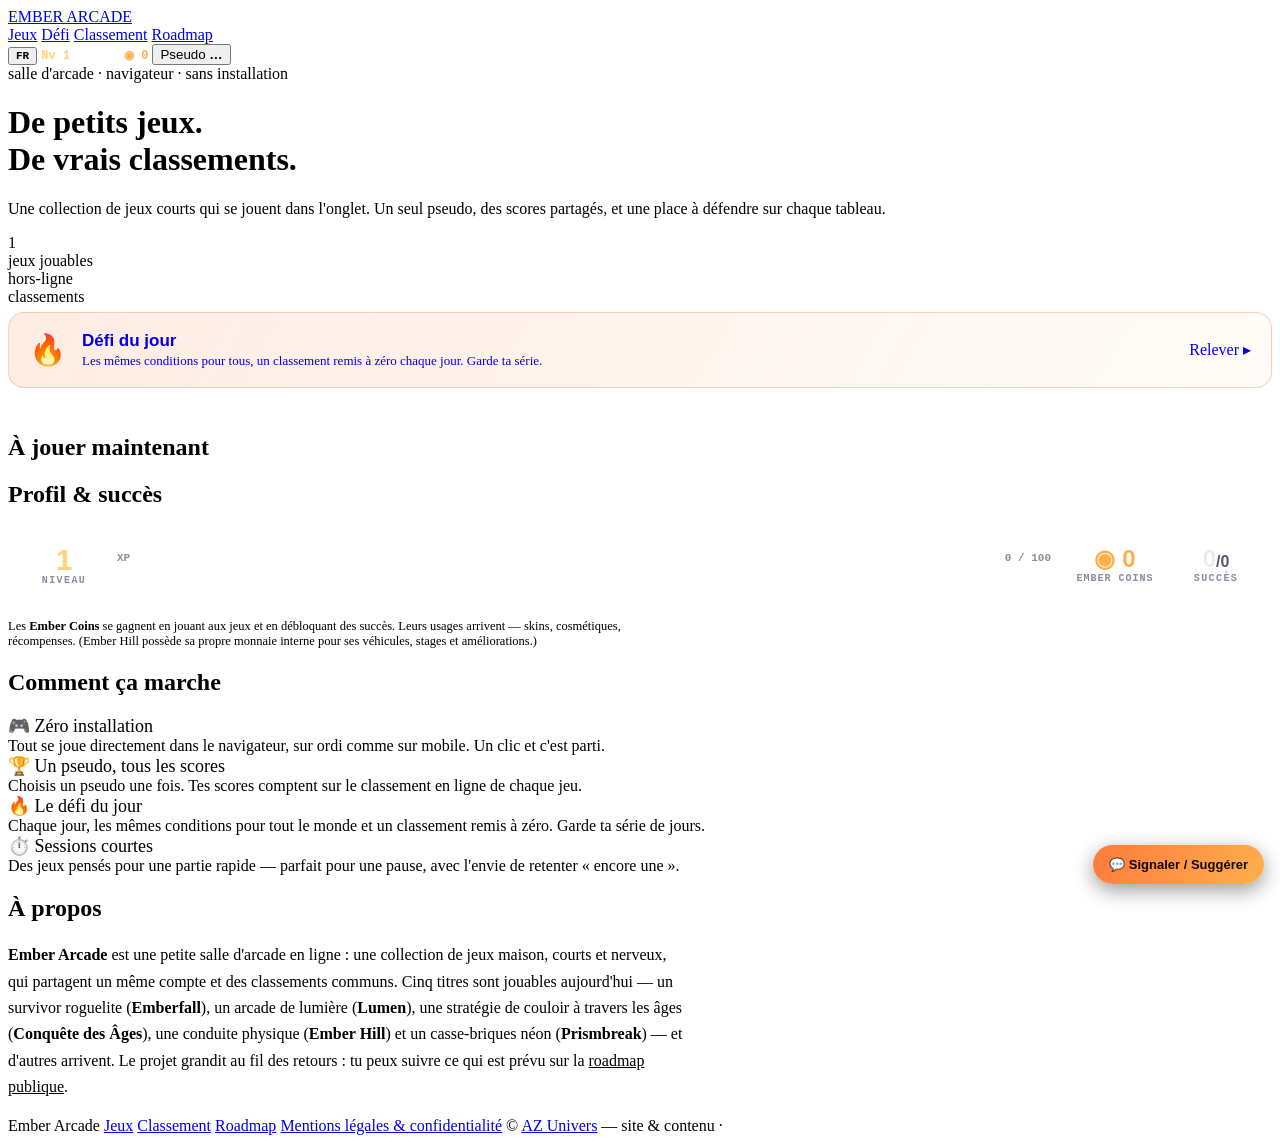
==== commit e65c81b6: "Audit complet : corrections, mobile, performances, sécurité et SEO Bugs corrigés - SDK : pièces, XP," ====
--- a/public/index.html
+++ b/public/index.html
@@ -3,32 +3,57 @@
 <head>
 <meta charset="utf-8">
 <link rel="icon" type="image/png" href="/favicon.png">
-<link rel="apple-touch-icon" href="/favicon.png">
+<link rel="apple-touch-icon" href="/apple-touch-icon.png">
+<link rel="manifest" href="/manifest.webmanifest">
+<meta name="theme-color" content="#08080e">
+<meta name="mobile-web-app-capable" content="yes">
+<meta name="apple-mobile-web-app-capable" content="yes">
+<meta name="apple-mobile-web-app-status-bar-style" content="black-translucent">
+<meta name="apple-mobile-web-app-title" content="Ember Arcade">
 <meta name="viewport" content="width=device-width, initial-scale=1">
-<title>Ember Arcade — petits jeux, gros scores</title>
-<link rel="preconnect" href="https://fonts.googleapis.com">
-<link rel="preconnect" href="https://fonts.gstatic.com" crossorigin>
-<link href="https://fonts.googleapis.com/css2?family=Space+Grotesk:wght@500;600;700&family=Inter:wght@400;500&family=JetBrains+Mono:wght@400;500&display=swap" rel="stylesheet">
+<title>Ember Arcade — jeux d'arcade gratuits en ligne, sans installation</title>
+<meta name="description" content="5 jeux d'arcade gratuits à jouer dans le navigateur, sur ordinateur et mobile : survivor roguelite, casse-briques, stratégie, conduite… Classements en ligne et défi du jour.">
+<link rel="canonical" href="https://emberstudio.tech/">
+<meta property="og:type" content="website">
+<meta property="og:url" content="https://emberstudio.tech/">
+<meta property="og:site_name" content="Ember Arcade">
+<meta property="og:locale" content="fr_FR">
+<meta property="og:title" content="Ember Arcade — petits jeux, vrais classements">
+<meta property="og:description" content="5 jeux d'arcade gratuits dans le navigateur, sans installation. Classements en ligne et défi du jour.">
+<meta property="og:image" content="https://emberstudio.tech/icon-512.png">
+<meta name="twitter:card" content="summary">
+<script type="application/ld+json">
+{"@context":"https://schema.org","@graph":[
+ {"@type":"WebSite","@id":"https://emberstudio.tech/#site","url":"https://emberstudio.tech/","name":"Ember Arcade","inLanguage":"fr-FR","publisher":{"@type":"Organization","name":"AZ Univers","url":"https://azunivers.netlify.app/"}},
+ {"@type":"ItemList","name":"Jeux d'Ember Arcade","itemListElement":[
+  {"@type":"ListItem","position":1,"item":{"@type":"VideoGame","name":"Emberfall","url":"https://emberstudio.tech/games/emberfall/index.html","genre":"Survivor roguelite","gamePlatform":"Navigateur web","applicationCategory":"Game","offers":{"@type":"Offer","price":"0","priceCurrency":"EUR"}}},
+  {"@type":"ListItem","position":2,"item":{"@type":"VideoGame","name":"Lumen","url":"https://emberstudio.tech/games/lumen/index.html","genre":"Arcade","gamePlatform":"Navigateur web","applicationCategory":"Game","offers":{"@type":"Offer","price":"0","priceCurrency":"EUR"}}},
+  {"@type":"ListItem","position":3,"item":{"@type":"VideoGame","name":"Conquête des Âges","url":"https://emberstudio.tech/games/ageofwar/index.html","genre":"Stratégie","gamePlatform":"Navigateur web","applicationCategory":"Game","offers":{"@type":"Offer","price":"0","priceCurrency":"EUR"}}},
+  {"@type":"ListItem","position":4,"item":{"@type":"VideoGame","name":"Ember Hill","url":"https://emberstudio.tech/games/emberhill/index.html","genre":"Conduite","gamePlatform":"Navigateur web","applicationCategory":"Game","offers":{"@type":"Offer","price":"0","priceCurrency":"EUR"}}},
+  {"@type":"ListItem","position":5,"item":{"@type":"VideoGame","name":"Prismbreak","url":"https://emberstudio.tech/games/prismbreak/index.html","genre":"Casse-briques","gamePlatform":"Navigateur web","applicationCategory":"Game","offers":{"@type":"Offer","price":"0","priceCurrency":"EUR"}}}
+ ]}
+]}
+</script>
+<link rel="preload" href="/fonts/space-grotesk-latin.woff2" as="font" type="font/woff2" crossorigin>
+<link rel="stylesheet" href="/fonts.css">
 <link rel="stylesheet" href="/styles.css">
 </head>
 <body>
-<nav class="nav"><div class="wrap row">
-  <a class="brand" href="/"><span class="dot"></span><span id="brand">EMBER ARCADE</span></a>
+<nav class="nav" aria-label="Navigation principale"><div class="wrap row">
+  <a class="brand" href="/"><span class="dot" aria-hidden="true"></span><span id="brand">EMBER ARCADE</span></a>
   <div class="navlinks">
-    <a href="/" class="on" data-i18n-en="Games">Jeux</a>
+    <a href="/" class="on" aria-current="page" data-i18n-en="Games">Jeux</a>
     <a href="/daily.html" data-i18n-en="Daily">Défi</a>
     <a href="/leaderboard.html" data-i18n-en="Leaderboard">Classement</a>
     <a href="/roadmap.html" data-i18n-en="Roadmap">Roadmap</a>
   </div>
-  <button class="chip" id="langChip" title="Langue / Language" style="cursor:pointer;font:700 11px 'JetBrains Mono',monospace">FR</button>
-  <a class="chip" href="#profil" id="profilChip" title="Ton profil & tes succès" style="text-decoration:none">
+  <button type="button" class="chip" id="langChip" title="Langue / Language" aria-label="Langue / Language" style="font:700 11px 'JetBrains Mono',monospace">FR</button>
+  <a class="chip" href="/#profil" id="profilChip" title="Ton profil & tes succès" style="text-decoration:none">
     <span style="font:700 12px 'JetBrains Mono',monospace;color:#ffd27a">Nv&nbsp;<b id="navLvl">1</b></span>
-    <span style="width:46px;height:6px;border-radius:3px;background:rgba(255,255,255,.13);overflow:hidden;display:inline-block"><span id="navXp" style="display:block;height:100%;width:0;background:linear-gradient(90deg,#9fe8ff,#7ad7ff)"></span></span>
+    <span class="xpmini" style="width:46px;height:6px;border-radius:3px;background:rgba(255,255,255,.13);overflow:hidden;display:inline-block"><span id="navXp" style="display:block;height:100%;width:0;background:linear-gradient(90deg,#9fe8ff,#7ad7ff)"></span></span>
     <span style="font:700 12px 'JetBrains Mono',monospace;color:#ffb04d">◉&nbsp;<b id="navCoins">0</b></span>
   </a>
-  <div class="chip" id="userChip" title="Changer de pseudo">
-    <span class="av"></span><span data-i18n-en="Name">Pseudo</span> <b id="uname">…</b>
-  </div>
+  <button type="button" class="chip" id="userChip" title="Changer de pseudo"><span class="av" aria-hidden="true"></span><span class="lbl" data-i18n-en="Name">Pseudo</span> <b id="uname">…</b></button>
 </div></nav>
 
 <header class="hero"><div class="scan"></div><div class="wrap">
@@ -52,6 +77,11 @@
     </span>
     <span class="play" data-i18n-en="Take it ▸">Relever ▸</span>
   </a>
+
+  <section class="sec" id="quests" style="padding-top:16px;display:none">
+    <div class="sechead"><h2 data-i18n-en="Daily quests">Quêtes du jour</h2><span class="c" id="questSub"></span><span class="line"></span></div>
+    <div id="questList" style="display:grid;gap:10px;grid-template-columns:repeat(auto-fit,minmax(255px,1fr))"></div>
+  </section>
 
   <section class="sec" style="padding-top:18px">
     <div class="sechead"><h2 data-i18n-en="Play now">À jouer maintenant</h2><span class="c" id="gcount"></span><span class="line"></span></div>
@@ -103,15 +133,17 @@
     </p>
   </section>
 
-  <div class="adslot" data-i18n-en="ad slot — inactive until the audience justifies it">emplacement publicitaire — inactif tant que l'audience ne le justifie pas</div>
+  <!-- Emplacement publicitaire réservé (.adslot) : retiré de l'affichage tant qu'aucune pub n'est branchée. -->
 </main>
 
-<footer class="foot"><div class="wrap" style="display:flex;gap:16px;flex-wrap:wrap;align-items:center;width:100%">
+<footer class="foot"><div class="wrap">
   <span id="footName">Ember Arcade</span>
+  <a href="/" data-i18n-en="Games">Jeux</a>
+  <a href="/leaderboard.html" data-i18n-en="Leaderboard">Classement</a>
   <a href="/roadmap.html" data-i18n-en="Roadmap">Roadmap</a>
-  <a href="/leaderboard.html" data-i18n-en="Leaderboard">Classement</a>
-  <span class="mono" style="color:var(--faint)" data-i18n-en="© AofZ Inc. — site &amp; content">© AofZ Inc. — site &amp; contenu</span>
-  <span style="margin-left:auto" id="netState" class="mono">·</span>
+  <a href="/mentions-legales.html" data-i18n-en="Legal &amp; privacy">Mentions légales &amp; confidentialité</a>
+  <span class="by mono">© <a href="https://azunivers.netlify.app/" rel="noopener">AZ Univers</a> <span data-i18n-en="— site &amp; content">— site &amp; contenu</span></span>
+  <span id="netState" class="mono" style="color:var(--faint)">·</span>
 </div></footer>
 
 <script src="/config.js"></script>
@@ -146,14 +178,16 @@
     descEn:'Break every prism with your ball. Chain hits without catching the ball to raise your combo, grab power-ups (multiball, laser, pierce…) and climb the levels.' },
 };
 
+const esc = GamePortal.esc;  // échappement HTML partagé (défini dans le SDK)
 const brandName = (window.GAMEPORTAL_CONFIG&&GAMEPORTAL_CONFIG.PORTAL_NAME)||'EMBER ARCADE';
 document.getElementById('brand').textContent = brandName;
-document.getElementById('footName').textContent = brandName.charAt(0)+brandName.slice(1).toLowerCase();
+document.getElementById('footName').textContent = brandName.toLowerCase().replace(/(^|\s)\S/g, c => c.toUpperCase());
 
 function fmtTime(s){ s=Math.floor(s||0); const m=Math.floor(s/60); return m+':'+String(s%60).padStart(2,'0'); }
 
 function cartHTML(g){
   const info = GAME_INFO[g.id] || {};
+  g = Object.assign({}, g, { title: esc(g.title||''), tagline: esc(g.tagline||''), id: String(g.id).replace(/[^a-z0-9_-]/gi,'') });
   const genre = info.genre || 'Jeu', genreEn = info.genreEn || genre;
   const gAttr = `data-i18n-en="${genreEn}"`;
   const descAttr = info.descEn ? ` data-i18n-en="${info.descEn}"` : '';
@@ -175,7 +209,6 @@
 }
 
 const GAMEN = { emberfall:'Emberfall', lumen:'Lumen', ageofwar:'Conquête', emberhill:'Ember Hill', prismbreak:'Prismbreak' };
-const esc = GamePortal.esc;  // échappement HTML partagé (défini dans le SDK)
 function renderProfile(){
   const lv = GamePortal.getLevel(), coins = GamePortal.getCoins(), ach = GamePortal.getAchievements();
   const got = ach.filter(a=>a.unlocked).length, set=(id,v)=>{const e=document.getElementById(id);if(e)e.textContent=v;};
@@ -192,6 +225,15 @@
 }
 window.addEventListener('gp:wallet', renderProfile);
 
+// ---- Quêtes du jour (rétention) : rendu partagé par le SDK ----
+function renderQuests(){
+  GamePortal.renderQuests({ list:document.getElementById('questList'), section:document.getElementById('quests'),
+    sub:document.getElementById('questSub'), onClaim:renderProfile });
+}
+window.addEventListener('gp:quests', renderQuests);
+window.addEventListener('gp:wallet', renderQuests);
+window.addEventListener('gp:lang', renderQuests);
+
 let GAMES_COUNT=0, ONLINE=false;
 function updateMeta(){ const t=GamePortal.t||((fr)=>fr), en=GamePortal.lang==='en';
   const ss=document.getElementById('stStatus'); if(ss) ss.textContent = ONLINE ? t('en ligne','online') : t('hors-ligne','offline');
@@ -201,6 +243,7 @@
   await GamePortal.init({ gameId:'portal' });
   document.getElementById('uname').textContent = GamePortal.getUsername();
   renderProfile();
+  renderQuests();
   ONLINE = GamePortal.online;
   let games = await GamePortal.getGames();
   if(!games || !games.length) games = FALLBACK_GAMES;
@@ -220,37 +263,74 @@
 
 boot();
 </script>
-<!-- Signaler / Suggérer -->
-<button id="fbBtn" title="Signaler un bug ou proposer une idée" data-i18n-en="💬 Report / Suggest" style="position:fixed;right:16px;bottom:16px;z-index:60;border:none;border-radius:999px;padding:12px 16px;font:600 13px 'Space Grotesk',sans-serif;color:#0c0a08;background:linear-gradient(120deg,#ff7a3c,#ffb04d);box-shadow:0 6px 20px rgba(0,0,0,.4);cursor:pointer">💬 Signaler / Suggérer</button>
-<div id="fbModal" style="display:none;position:fixed;inset:0;z-index:61;background:rgba(6,6,12,.7);backdrop-filter:blur(5px);align-items:center;justify-content:center">
-  <div style="background:#12101a;border:1px solid rgba(255,255,255,.12);border-radius:16px;padding:22px;max-width:440px;width:92%">
-    <div style="font:700 18px 'Space Grotesk',sans-serif;color:#fff;margin-bottom:4px" data-i18n-en="Your feedback">Ton retour</div>
-    <div style="font:400 13px 'Space Grotesk',sans-serif;color:#8d8aa0;margin-bottom:14px" data-i18n-en="A bug, an idea to improve or a new game? Tell me everything.">Un bug, une idée d'amélioration ou de jeu ? Dis-moi tout.</div>
-    <div style="display:flex;gap:14px;margin-bottom:10px">
-      <label style="font:600 12px 'JetBrains Mono',monospace;color:#bfb9d6"><input type="radio" name="fbtype" value="Bug" checked> <span data-i18n-en="Bug">Bug</span></label>
-      <label style="font:600 12px 'JetBrains Mono',monospace;color:#bfb9d6"><input type="radio" name="fbtype" value="Idée"> <span data-i18n-en="Idea / improvement">Idée / amélioration</span></label>
+<!-- Signaler / Suggérer : formulaire Netlify (les retours arrivent dans Netlify > Forms), e-mail en secours. -->
+<style>
+#fbBtn{position:fixed;right:16px;bottom:16px;z-index:60;border:none;border-radius:999px;padding:12px 16px;font:600 13px 'Space Grotesk',sans-serif;color:#0c0a08;background:linear-gradient(120deg,#ff7a3c,#ffb04d);box-shadow:0 6px 20px rgba(0,0,0,.4);cursor:pointer}
+#fbModal{display:none;position:fixed;inset:0;z-index:61;background:rgba(6,6,12,.7);backdrop-filter:blur(5px);align-items:center;justify-content:center;padding:16px}
+#fbModal.open{display:flex}
+#fbModal .box{background:#12101a;border:1px solid rgba(255,255,255,.12);border-radius:16px;padding:22px;max-width:440px;width:100%}
+#fbModal .h{font:700 18px 'Space Grotesk',sans-serif;color:#fff;margin-bottom:4px}
+#fbModal .sub{font:400 13px 'Space Grotesk',sans-serif;color:#8d8aa0;margin-bottom:14px}
+#fbModal .types{display:flex;gap:14px;margin-bottom:10px;border:0;padding:0}
+#fbModal .types label{font:600 12px 'JetBrains Mono',monospace;color:#bfb9d6;cursor:pointer}
+#fbText{width:100%;background:#0a0a12;border:1px solid rgba(255,255,255,.14);border-radius:10px;color:#ece9f5;padding:10px;font:400 14px 'Space Grotesk',sans-serif;resize:vertical}
+#fbModal .acts{display:flex;gap:8px;margin-top:14px;justify-content:flex-end}
+#fbModal .acts button{border-radius:10px;padding:10px 16px;font:600 13px 'Space Grotesk',sans-serif;cursor:pointer}
+#fbCancel{background:transparent;border:1px solid rgba(255,255,255,.18);color:#bfb9d6}
+#fbSend{background:linear-gradient(120deg,#ff7a3c,#ffb04d);border:none;color:#0c0a08}
+#fbStatus{font:500 12.5px 'Space Grotesk',sans-serif;color:#5fe3c8;min-height:18px;margin-top:10px}
+@media (max-width:560px){#fbBtn{padding:12px 14px} #fbBtn .t{display:none}}
+</style>
+<button type="button" id="fbBtn" title="Signaler un bug ou proposer une idée" aria-haspopup="dialog">💬 <span class="t" data-i18n-en="Report / Suggest">Signaler / Suggérer</span></button>
+<div id="fbModal" role="dialog" aria-modal="true" aria-labelledby="fbTitle">
+  <form class="box" name="feedback" method="POST" action="/" data-netlify="true" netlify-honeypot="bot-field" id="fbForm">
+    <input type="hidden" name="form-name" value="feedback">
+    <input type="hidden" name="page" id="fbPage" value="">
+    <p hidden><label>Ne pas remplir : <input name="bot-field"></label></p>
+    <div class="h" id="fbTitle" data-i18n-en="Your feedback">Ton retour</div>
+    <div class="sub" data-i18n-en="A bug, an idea to improve or a new game? Tell me everything.">Un bug, une idée d'amélioration ou de jeu ? Dis-moi tout.</div>
+    <fieldset class="types"><legend class="sr" data-i18n-en="Type">Type</legend>
+      <label><input type="radio" name="type" value="Bug" checked> <span data-i18n-en="Bug">Bug</span></label>
+      <label><input type="radio" name="type" value="Idée"> <span data-i18n-en="Idea / improvement">Idée / amélioration</span></label>
+    </fieldset>
+    <label for="fbText" class="sr" data-i18n-en="Your message">Ton message</label>
+    <textarea id="fbText" name="message" rows="5" required maxlength="4000" placeholder="Décris ici…" data-i18n-en-ph="Describe here…"></textarea>
+    <div id="fbStatus" role="status"></div>
+    <div class="acts">
+      <button type="button" id="fbCancel" data-i18n-en="Cancel">Annuler</button>
+      <button type="submit" id="fbSend" data-i18n-en="Send">Envoyer</button>
     </div>
-    <textarea id="fbText" rows="5" placeholder="Décris ici…" data-i18n-en-ph="Describe here…" style="width:100%;background:#0a0a12;border:1px solid rgba(255,255,255,.14);border-radius:10px;color:#ece9f5;padding:10px;font:400 14px 'Space Grotesk',sans-serif;resize:vertical"></textarea>
-    <div style="display:flex;gap:8px;margin-top:14px;justify-content:flex-end">
-      <button id="fbCancel" data-i18n-en="Cancel" style="background:transparent;border:1px solid rgba(255,255,255,.18);color:#bfb9d6;border-radius:10px;padding:10px 16px;font:600 13px 'Space Grotesk',sans-serif;cursor:pointer">Annuler</button>
-      <button id="fbSend" data-i18n-en="Send" style="background:linear-gradient(120deg,#ff7a3c,#ffb04d);border:none;color:#0c0a08;border-radius:10px;padding:10px 18px;font:600 13px 'Space Grotesk',sans-serif;cursor:pointer">Envoyer</button>
-    </div>
-  </div>
+  </form>
 </div>
 <script>
 (function(){
-  /* ⬇️ Adresse e-mail qui reçoit les retours (remplace-la par une adresse dédiée si tu veux) : */
+  /* Secours si le formulaire Netlify n'est pas activé : ouverture de la messagerie vers cette adresse. */
   const FEEDBACK_EMAIL = 'axeljeanmichel6@gmail.com';
-  const btn=document.getElementById('fbBtn'), modal=document.getElementById('fbModal'), txt=document.getElementById('fbText');
-  btn.onclick=()=>{modal.style.display='flex';txt.focus();};
-  document.getElementById('fbCancel').onclick=()=>{modal.style.display='none';};
-  modal.onclick=e=>{if(e.target===modal)modal.style.display='none';};
-  document.getElementById('fbSend').onclick=()=>{
-    const type=document.querySelector('input[name=fbtype]:checked').value;
-    const body=encodeURIComponent((txt.value||'')+'\n\n— envoyé depuis '+location.href);
-    location.href='mailto:'+FEEDBACK_EMAIL+'?subject='+encodeURIComponent('[Ember Arcade] '+type)+'&body='+body;
-    modal.style.display='none'; txt.value='';
-  };
+  const T=(fr,en)=>(window.GamePortal&&GamePortal.t)?GamePortal.t(fr,en):fr;
+  const btn=document.getElementById('fbBtn'), modal=document.getElementById('fbModal'), form=document.getElementById('fbForm'),
+        txt=document.getElementById('fbText'), status=document.getElementById('fbStatus');
+  const open=()=>{modal.classList.add('open');status.textContent='';txt.focus();};
+  const close=()=>{modal.classList.remove('open');btn.focus();};
+  btn.onclick=open;
+  document.getElementById('fbCancel').onclick=close;
+  modal.addEventListener('click',e=>{if(e.target===modal)close();});
+  modal.addEventListener('keydown',e=>{if(e.key==='Escape')close();});
+  form.addEventListener('submit',async e=>{
+    e.preventDefault();
+    if(!txt.value.trim()){ txt.focus(); return; }
+    document.getElementById('fbPage').value=location.href;
+    const send=document.getElementById('fbSend'); send.disabled=true; status.textContent=T('Envoi…','Sending…');
+    try{
+      const r=await fetch('/',{method:'POST',headers:{'Content-Type':'application/x-www-form-urlencoded'},body:new URLSearchParams(new FormData(form)).toString()});
+      if(!r.ok) throw new Error(r.status);
+      status.textContent=T('Merci ! Ton retour est bien arrivé.','Thanks! Your feedback has been received.');
+      txt.value=''; setTimeout(close,1600);
+    }catch(err){
+      const type=(form.querySelector('input[name=type]:checked')||{}).value||'Bug';
+      location.href='mailto:'+FEEDBACK_EMAIL+'?subject='+encodeURIComponent('[Ember Arcade] '+type)+'&body='+encodeURIComponent(txt.value+'\n\n— envoyé depuis '+location.href);
+      status.textContent=T('Ta messagerie va s\'ouvrir pour envoyer le message.','Your mail app will open to send the message.');
+    }finally{ send.disabled=false; }
+  });
 })();
 </script>
 </body>
